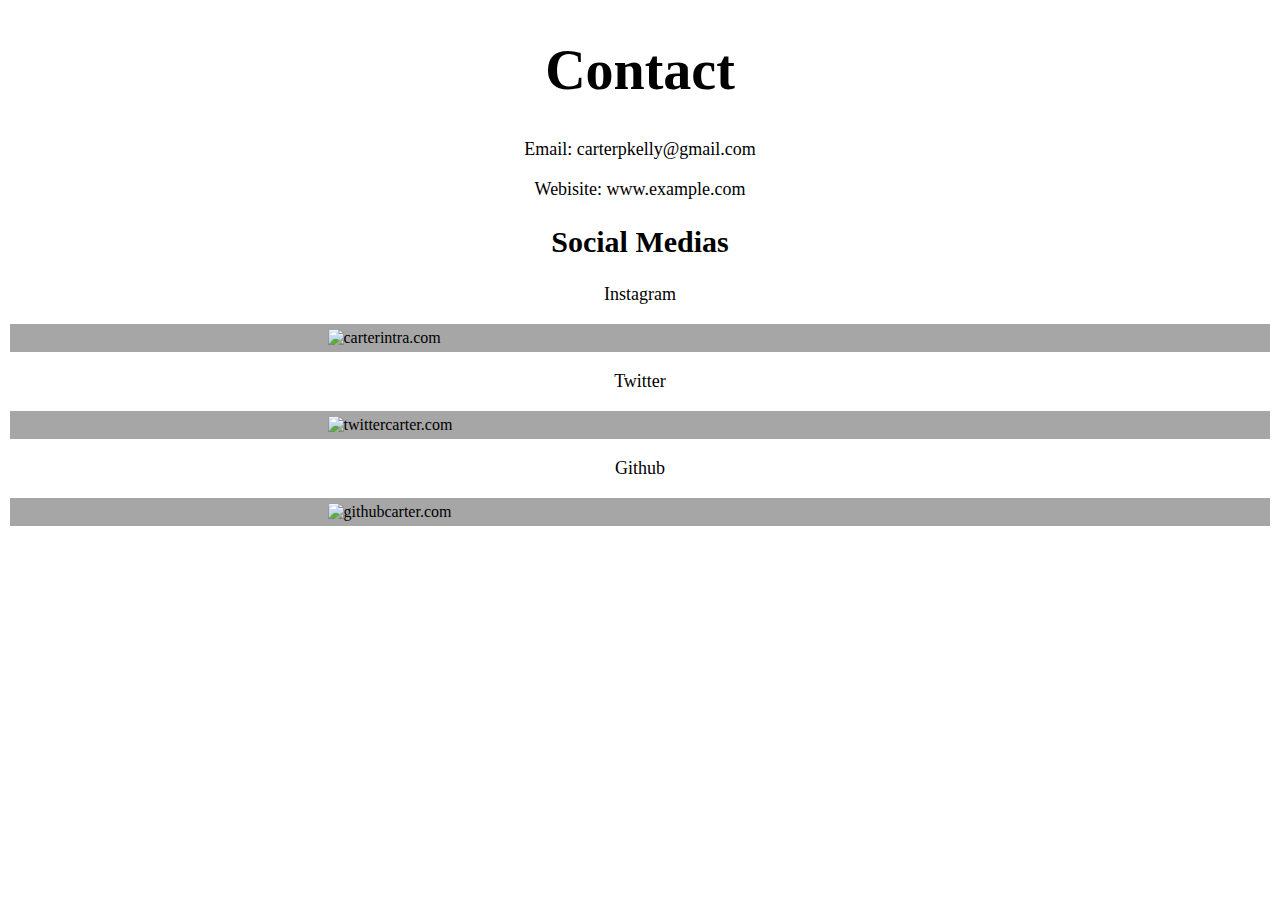
==== contact.html @ 995b7f6f "Add files via upload" ====
<!DOCTYPE html>
<html lang="en">
<head>
    <meta charset="UTF-8">
    <meta name="viewport" content="width=device-width, initial-scale=1.0">
    <link rel="stylesheet" type="text/css" href="style.css">
    <title>Contact</title>
</head>
<body>
    <h1>Contact</h1>
    <p>Email: carterpkelly@gmail.com</p>
    <p>Webisite: www.example.com</p>
    <h2>Social Medias</h2>
    <p>Instagram</p>
    <div class="clickable">
        <img src="pic_trulli.jpg" alt="carterintra.com" class="center">
    </div>
    <p>Twitter</p>
    <div class="clickable">
        <img src="pic_trulli.jpg" alt="twittercarter.com" class="center">
    </div>
    <p>Github</p>
    <div class="clickable">
        <img src="pic_trulli.jpg" alt="githubcarter.com" class="center">
    </div>
    
</body>
</html>
---- style.css ----
body {
    background-color: rgb(255, 255, 255);
    margin: 0px;
}

h1{
    text-align: center;
    color: #000;
    font-family: Baskervville;
    font-size: 56px;
    font-style: normal;
    font-weight: 0;
    line-height: normal;
}

h2{
    text-align: center;
    color: #000;
    font-family: Baskervville;
    font-size: 30px;
    font-style: normal;
    font-weight: 0;
    line-height: normal;
}

h3{
    text-align: center;
    color: #000;
    font-family: Baskervville;
    font-size: 20px;
    font-style: normal;
    font-weight: 0;
    line-height: normal;
}

p{
    text-align: center;
    color: #000;
    font-family: Baskervville;
    font-size: 18px;
    font-style: normal;
    font-weight: 1;
    line-height: normal;
    margin: 19px
}


.graybox{
    background-color: #D9D9D9;
    padding: 50px;
    color: rgb(0, 0, 0);
    
}
.clickable{
    background-color: rgb(166, 166, 166);
    transition:all .2s ease-in-out;
    padding:5px;
    margin: 10px;
}
.clickable:hover{

    background-color: rgb(0, 183, 255);
    border-radius: 4px;
    transform: scale(1.1);
}

.center{
    display: block;
    margin-left: auto;
    margin-right: auto;
    width: 50%;
}
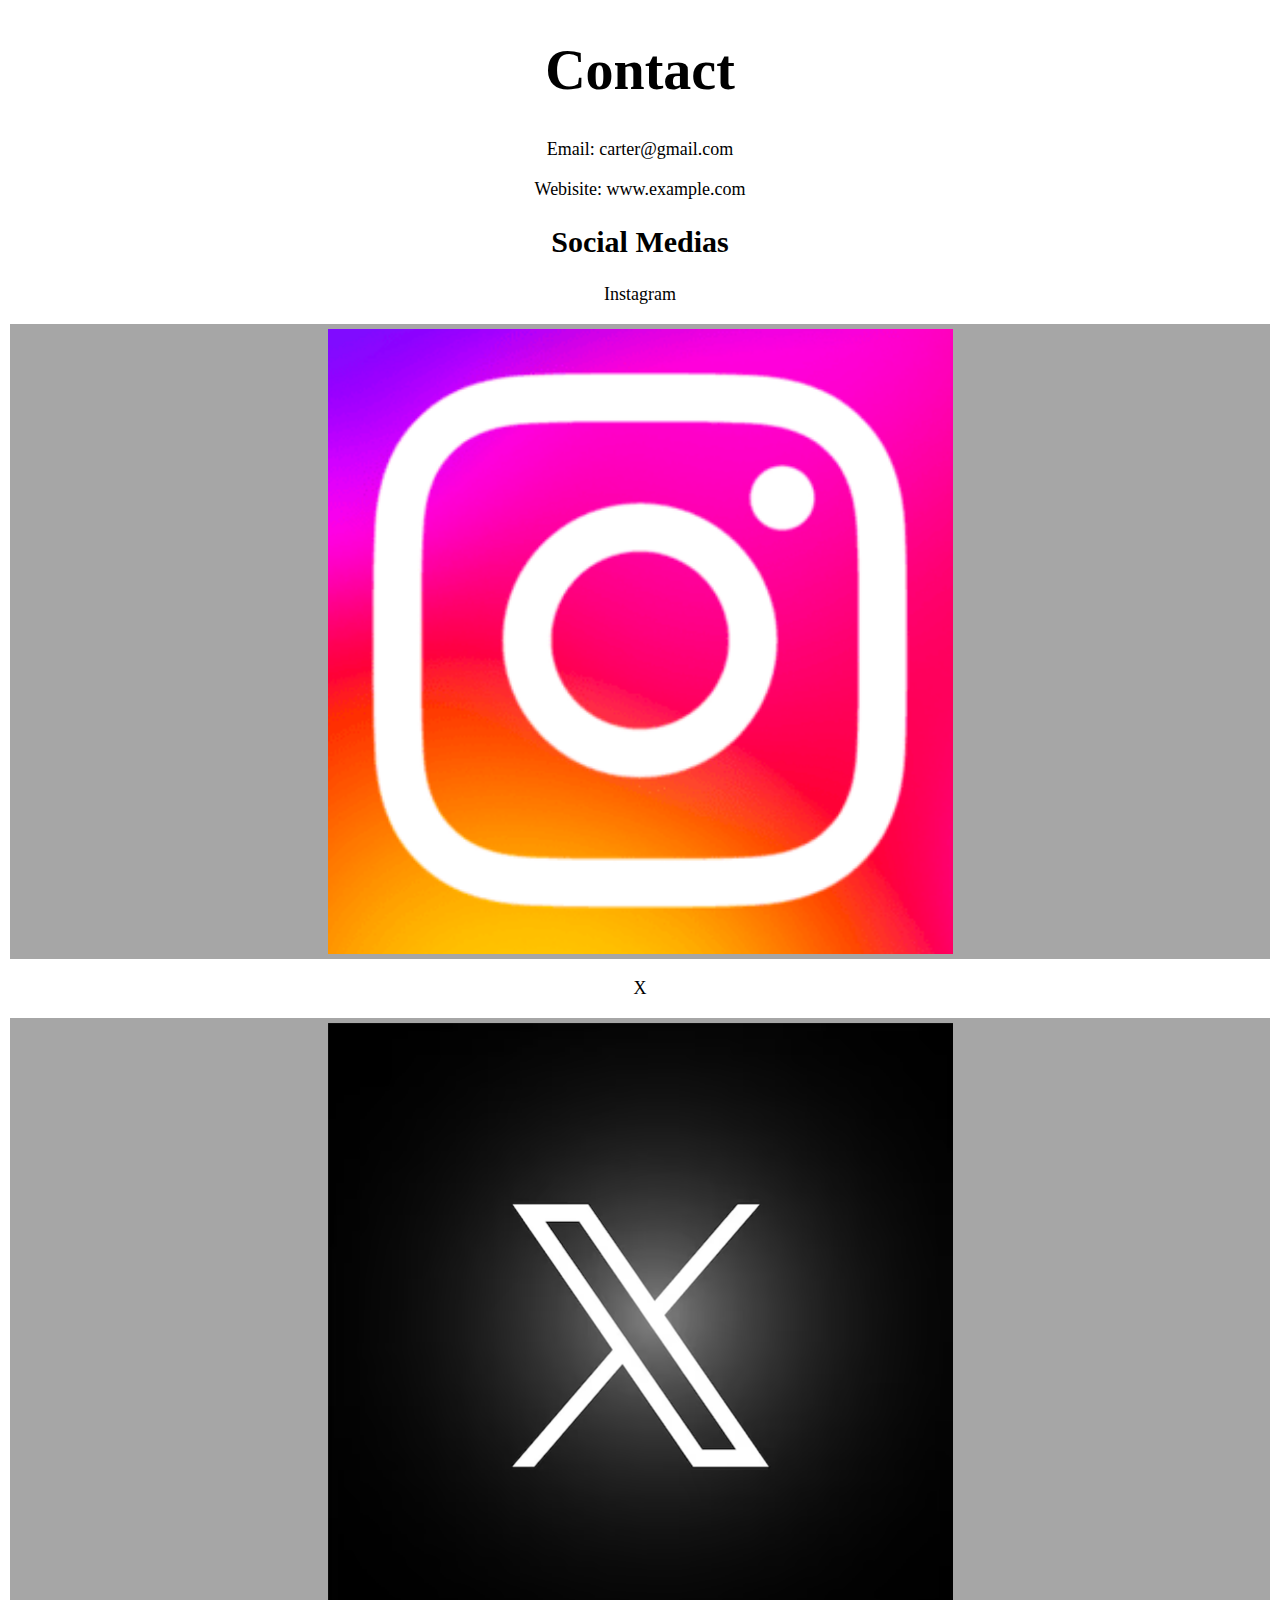
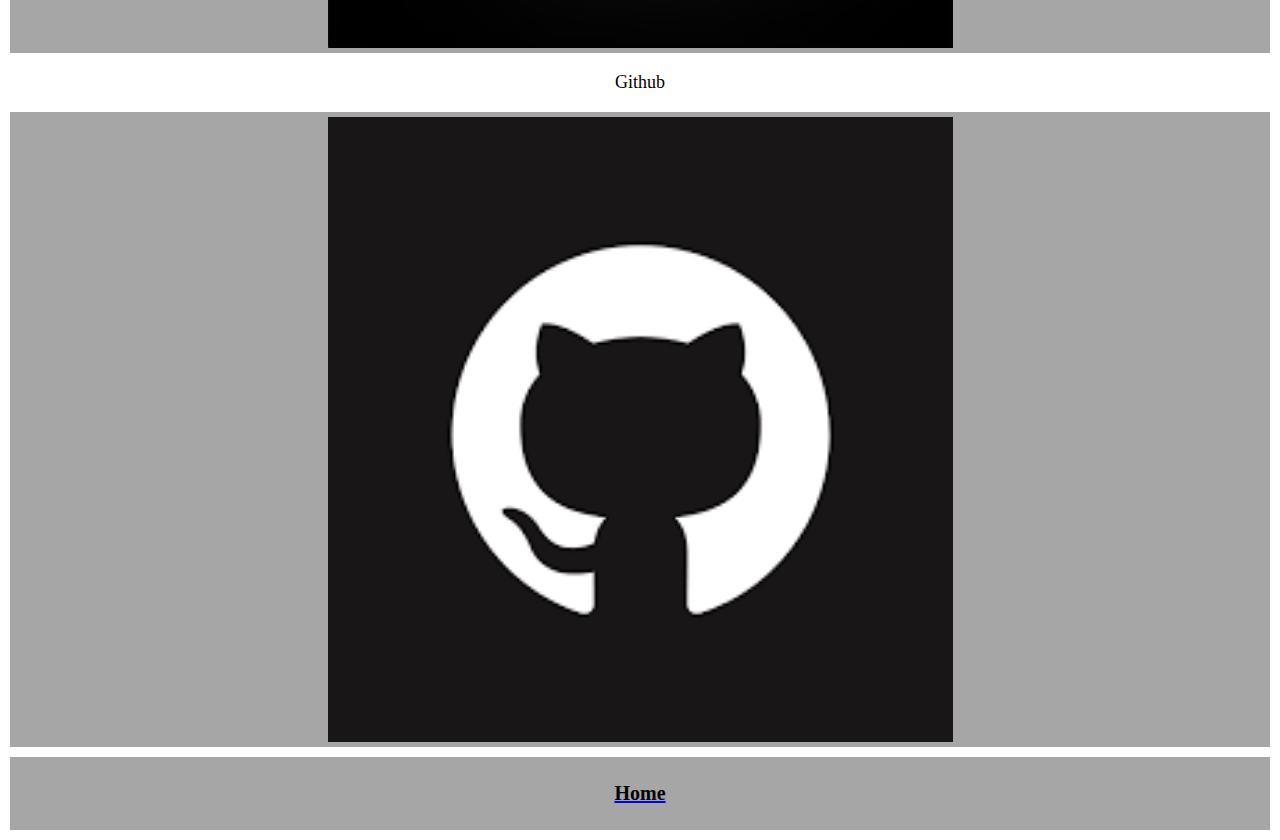
==== commit f06dc2bd: "Add files via upload" ====
--- a/contact.html
+++ b/contact.html
@@ -8,21 +8,25 @@
 </head>
 <body>
     <h1>Contact</h1>
-    <p>Email: carterpkelly@gmail.com</p>
+    <p>Email: carter@gmail.com</p>
     <p>Webisite: www.example.com</p>
     <h2>Social Medias</h2>
     <p>Instagram</p>
     <div class="clickable">
-        <img src="pic_trulli.jpg" alt="carterintra.com" class="center">
+        <img src="instragram.png" alt="carterintra.com" class="center">
     </div>
-    <p>Twitter</p>
+    <p>X</p>
     <div class="clickable">
-        <img src="pic_trulli.jpg" alt="twittercarter.com" class="center">
+        <img src="x.png" alt="twittercarter.com" class="center">
     </div>
     <p>Github</p>
     <div class="clickable">
-        <img src="pic_trulli.jpg" alt="githubcarter.com" class="center">
+        <img src="github.png" alt="githubcarter.com" class="center">
     </div>
-    
+    <div class="clickable">
+        <a href="index.html">
+            <h3>Home</h3>
+        </a>
+    </div>
 </body>
 </html>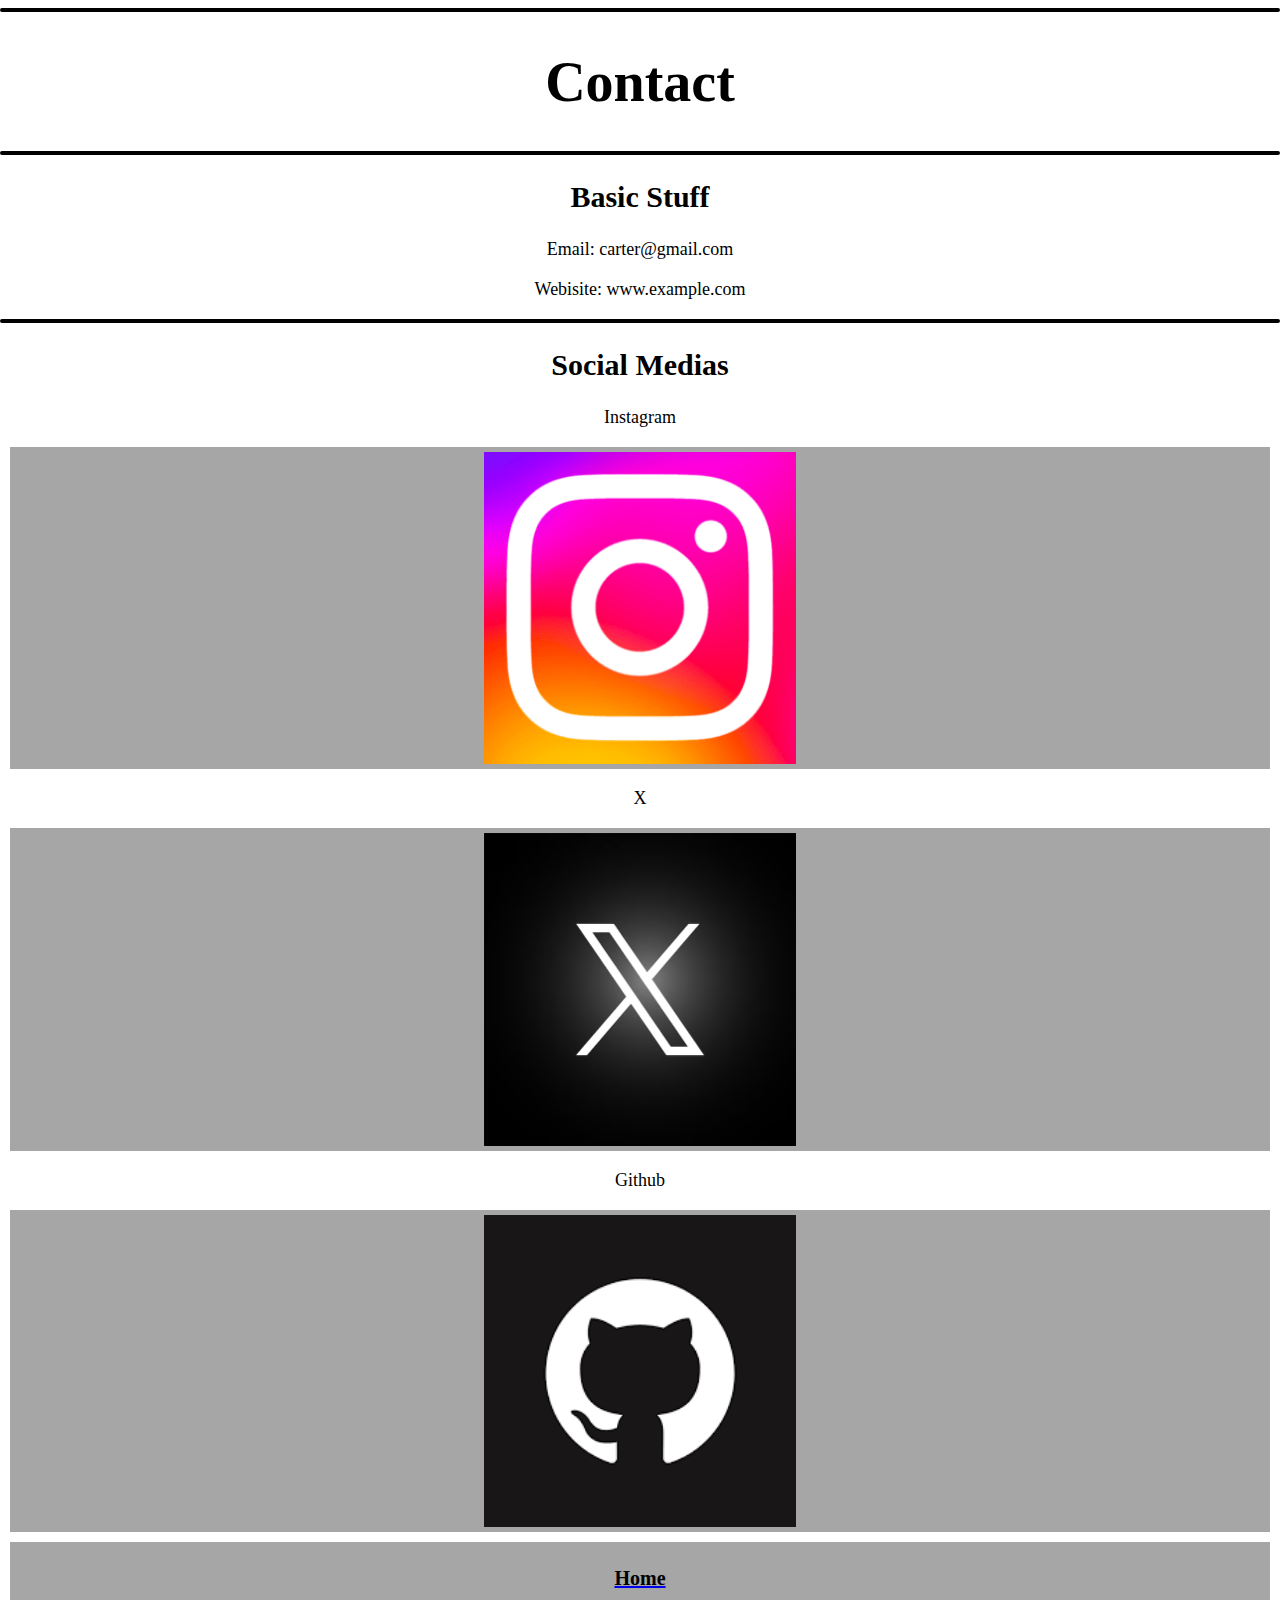
==== commit a9b78aef: "Add files via upload" ====
--- a/contact.html
+++ b/contact.html
@@ -7,26 +7,30 @@
     <title>Contact</title>
 </head>
 <body>
+    <hr>
     <h1>Contact</h1>
+    <hr>
+    <h2>Basic Stuff</h2>
     <p>Email: carter@gmail.com</p>
     <p>Webisite: www.example.com</p>
+    <hr>
     <h2>Social Medias</h2>
     <p>Instagram</p>
     <div class="clickable">
-        <img src="instragram.png" alt="carterintra.com" class="center">
+        <img src="instragram.png" alt="carterintra.com" class="centerimage">
     </div>
     <p>X</p>
     <div class="clickable">
-        <img src="x.png" alt="twittercarter.com" class="center">
+        <img src="x.png" alt="twittercarter.com" class="centerimage">
     </div>
     <p>Github</p>
     <div class="clickable">
-        <img src="github.png" alt="githubcarter.com" class="center">
+        <img src="github.png" alt="githubcarter.com" class="centerimage">
     </div>
-    <div class="clickable">
-        <a href="index.html">
+    <a href="index.html">
+        <div class="clickable">
             <h3>Home</h3>
-        </a>
-    </div>
+        </div>
+    </a>
 </body>
 </html>--- a/style.css
+++ b/style.css
@@ -64,9 +64,14 @@
     transform: scale(1.1);
 }
 
-.center{
+.centerimage{
     display: block;
     margin-left: auto;
     margin-right: auto;
-    width: 50%;
+    width: 25%;
+}
+
+hr{
+    border: 2px solid rgb(0, 0, 0);
+    border-radius: 5px;
 }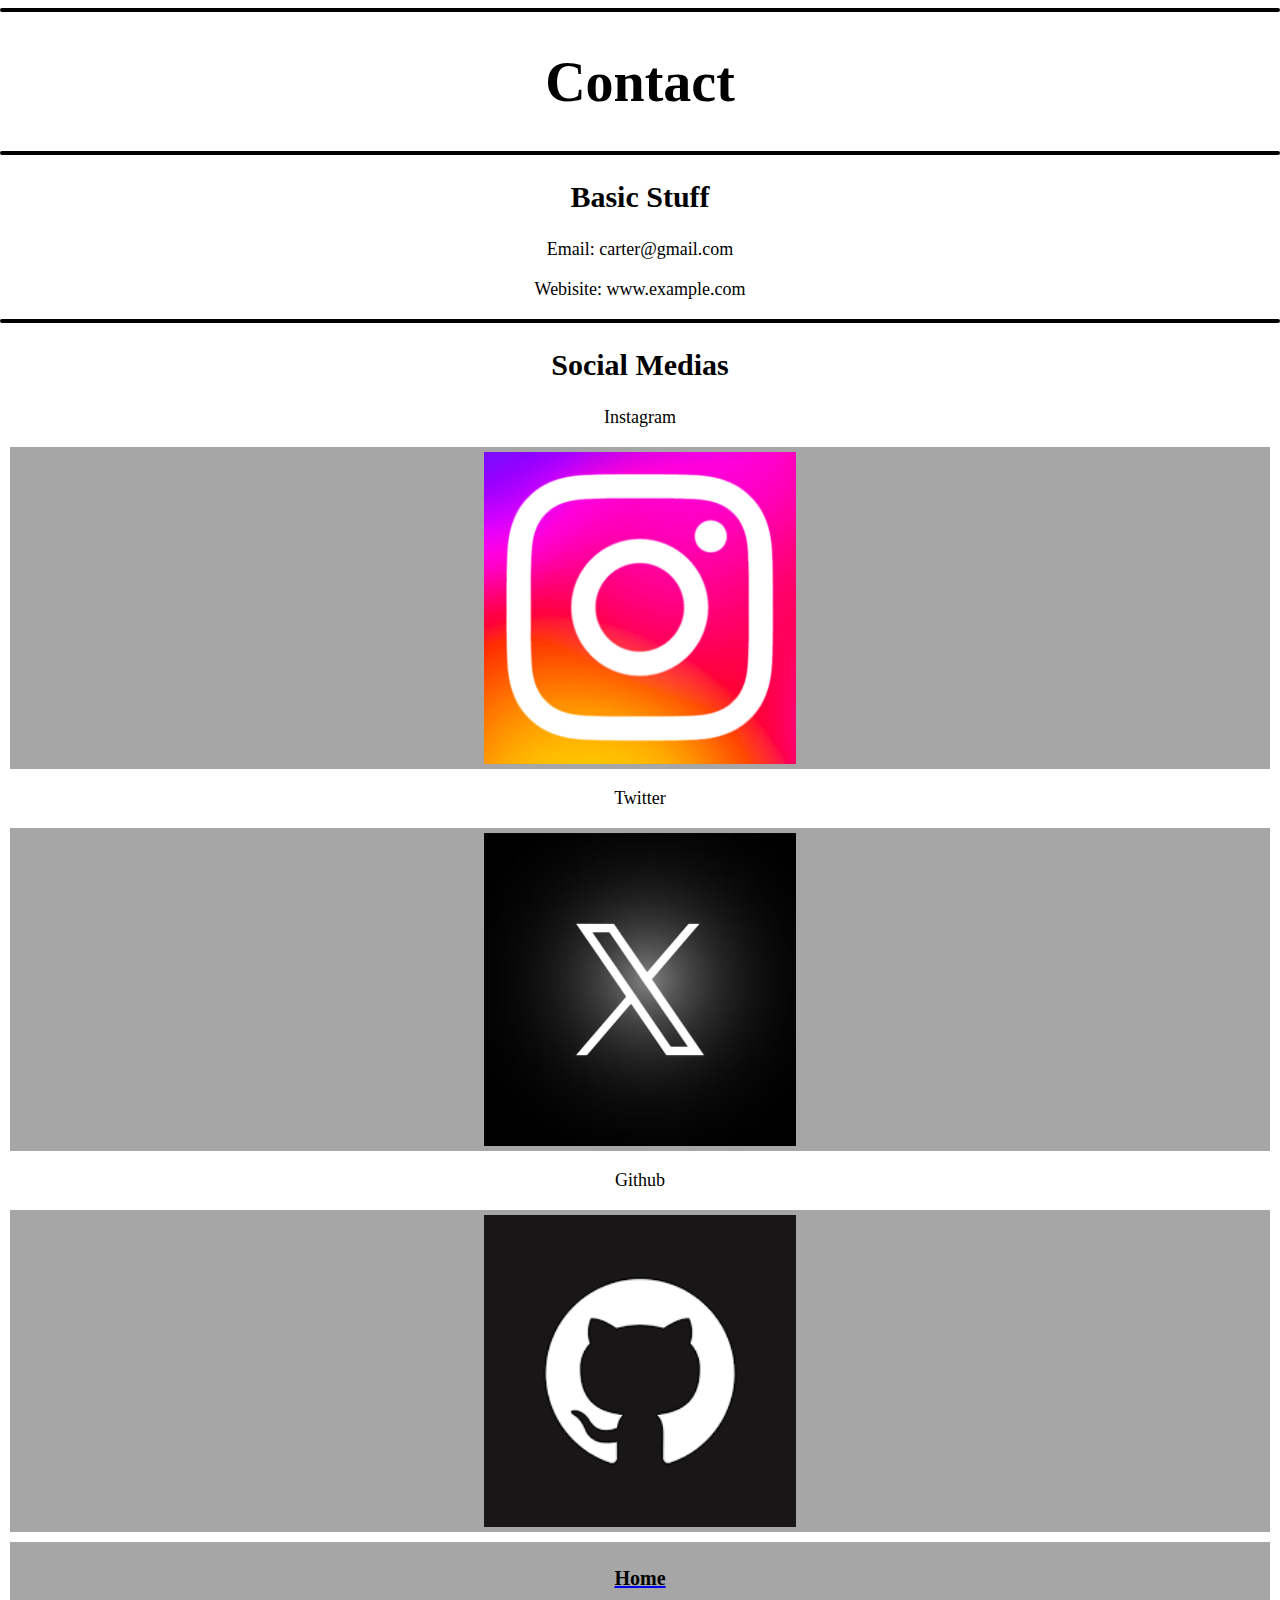
==== commit 6dd43584: "Add files via upload" ====
--- a/contact.html
+++ b/contact.html
@@ -19,7 +19,7 @@
     <div class="clickable">
         <img src="instragram.png" alt="carterintra.com" class="centerimage">
     </div>
-    <p>X</p>
+    <p>Twitter</p>
     <div class="clickable">
         <img src="x.png" alt="twittercarter.com" class="centerimage">
     </div>
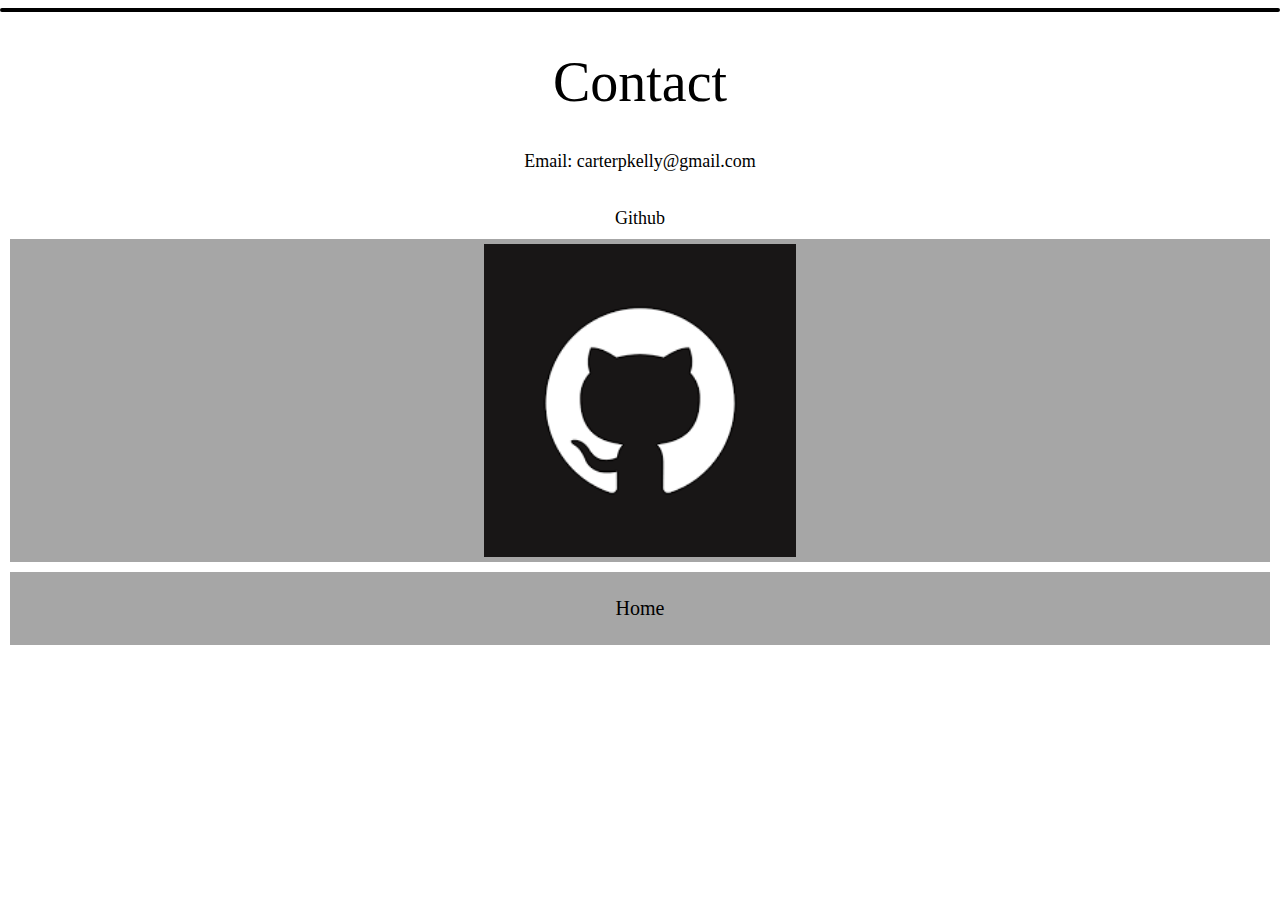
==== commit 690b73da: "Add files via upload" ====
--- a/contact.html
+++ b/contact.html
@@ -9,24 +9,17 @@
 <body>
     <hr>
     <h1>Contact</h1>
-    <hr>
-    <h2>Basic Stuff</h2>
-    <p>Email: carter@gmail.com</p>
-    <p>Webisite: www.example.com</p>
-    <hr>
-    <h2>Social Medias</h2>
-    <p>Instagram</p>
-    <div class="clickable">
-        <img src="instragram.png" alt="carterintra.com" class="centerimage">
-    </div>
-    <p>Twitter</p>
-    <div class="clickable">
-        <img src="x.png" alt="twittercarter.com" class="centerimage">
-    </div>
+
+    <p>Email: carterpkelly@gmail.com</p>
+
+    <br><br>
+
     <p>Github</p>
-    <div class="clickable">
-        <img src="github.png" alt="githubcarter.com" class="centerimage">
-    </div>
+    <a href="https://github.com/Carterrrrrrrr">
+        <div class="clickable">
+            <img src="github.png" alt="githubcarter.com" class="centerimage">
+        </div>
+    </a>
     <a href="index.html">
         <div class="clickable">
             <h3>Home</h3>
--- a/style.css
+++ b/style.css
@@ -1,77 +1,95 @@
 body {
     background-color: rgb(255, 255, 255);
-    margin: 0px;
+    margin: 0;
 }
 
-h1{
+h1 {
     text-align: center;
     color: #000;
-    font-family: Baskervville;
     font-size: 56px;
-    font-style: normal;
-    font-weight: 0;
-    line-height: normal;
+    font-weight: normal;
 }
 
-h2{
+h2 {
     text-align: center;
     color: #000;
-    font-family: Baskervville;
     font-size: 30px;
-    font-style: normal;
-    font-weight: 0;
-    line-height: normal;
+    font-weight: normal; 
 }
 
-h3{
+h3 {
     text-align: center;
     color: #000;
-    font-family: Baskervville;
     font-size: 20px;
-    font-style: normal;
-    font-weight: 0;
-    line-height: normal;
+    font-weight: normal; 
 }
 
-p{
+p {
     text-align: center;
-    color: #000;
-    font-family: Baskervville;
+    color: #000; 
     font-size: 18px;
-    font-style: normal;
-    font-weight: 1;
-    line-height: normal;
-    margin: 19px
+    font-weight: normal; 
+    margin: 0 auto; 
+    max-width: 70%; 
 }
 
+a {
+    text-decoration: none;
+}
 
-.graybox{
+.skill {
+    display: flex;
+    align-items: center;
+    justify-content: center; 
+    margin: 10px 0;
+    padding: 10px;
+    background-color: #fff;
+    border-radius: 5px;
+}
+
+.proficiency-box {
+    width: 20px;
+    height: 20px;
+    border-radius: 50%;
+    margin-right: 10px;
+}
+
+.skill-key {
+    display: flex;
+    justify-content: center; /* Align items in the center */
+    gap: 20px; /* Space between each skill */
+    margin-bottom: 20px; /* Space below the key */
+}
+
+.graybox {
     background-color: #D9D9D9;
     padding: 50px;
     color: rgb(0, 0, 0);
-    
 }
-.clickable{
+
+.clickable {
     background-color: rgb(166, 166, 166);
-    transition:all .2s ease-in-out;
-    padding:5px;
+    transition: all 0.2s ease-in-out;
+    padding: 5px;
     margin: 10px;
+    user-select: none;
+    text-align: center; 
 }
-.clickable:hover{
 
+.clickable:hover {
     background-color: rgb(0, 183, 255);
     border-radius: 4px;
     transform: scale(1.1);
 }
 
-.centerimage{
+.centerimage {
     display: block;
     margin-left: auto;
     margin-right: auto;
     width: 25%;
 }
 
-hr{
+hr {
     border: 2px solid rgb(0, 0, 0);
     border-radius: 5px;
-}+}
